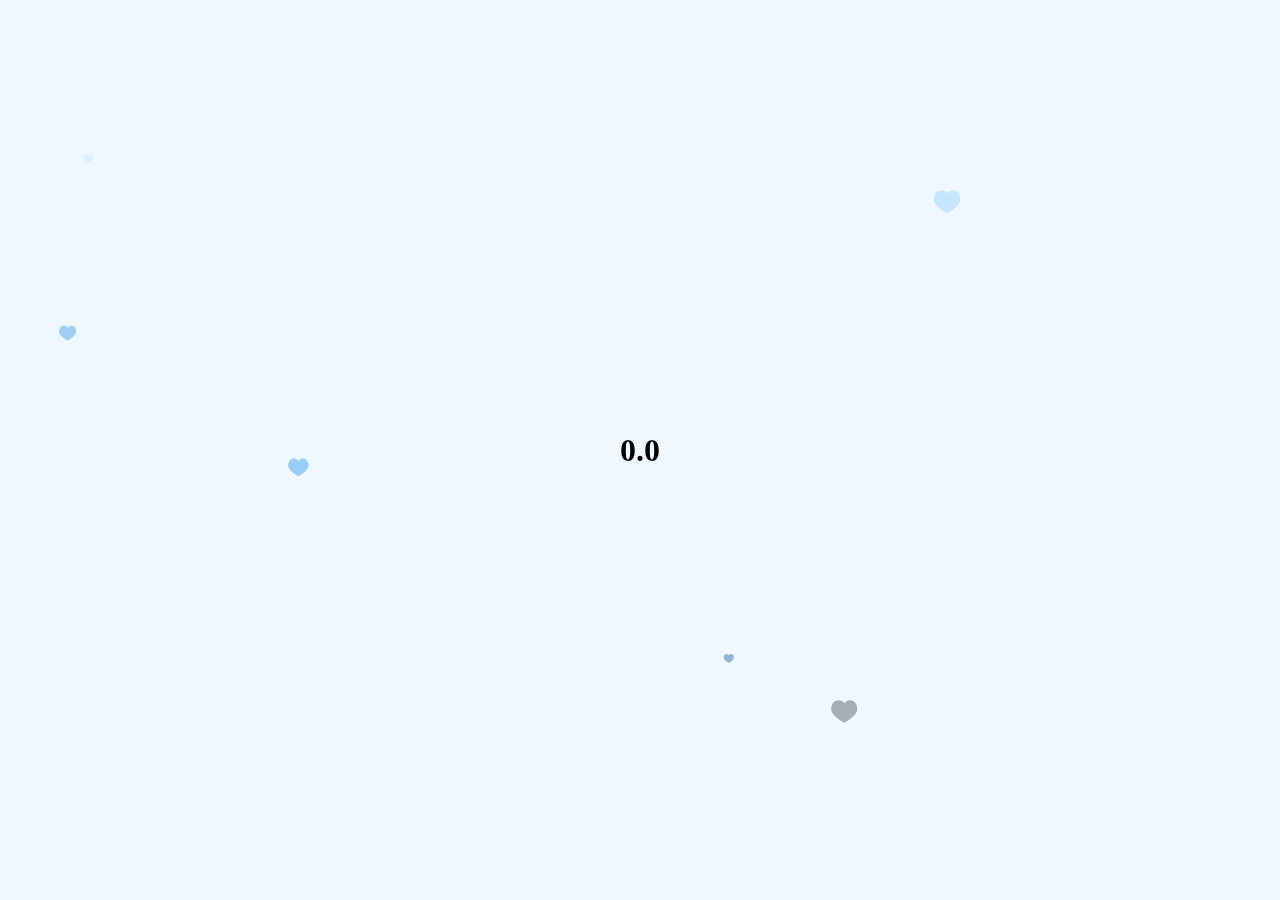
==== index.htm @ 3d2f3f4e "8.10" ====
<!DOCTYPE html PUBLIC "-//W3C//DTD XHTML 1.0 Transitional//EN" "http://www.w3.org/TR/xhtml1/DTD/xhtml1-transitional.dtd">
<html xmlns="http://www.w3.org/1999/xhtml"><head>
<meta name="viewport" content="width=device-width,height=device-height,initial-scale=1.0, minimum-scale=1.0, maximum-scale=1.0, user-scalable=no">
<meta http-equiv="Content-Type" content="text/html; charset=UTF-8">
<title>canvas</title>
<style type="text/css">
* { 
	margin:0; padding:0;
 }
body { 
	width:100%;
	height:100%;
	//background-color: #ffb3a7;
	overflow:hidden; 
}
#main{
	position: absolute;
	top: 50%;
	left: 50%;
	text-align: center;
	cursor: pointer;
	transform: translateX(-50%) translateY(-50%);
}
#main:hover{
	
}
@media (max-width: 768px) { 
	#main{
		width: 80%;
	}
}
</style>
<script src="js/jquery.js"></script>
<script type="text/javascript" src="js/canvas_bg.js"></script>
</head>
<body>
	<canvas id="c" style="position: absolute;z-index: -1;text-align: center;" width="100%" height="100vh"></canvas> 

	<div id="main"><h1>0.0</h1></div>


</body></html>
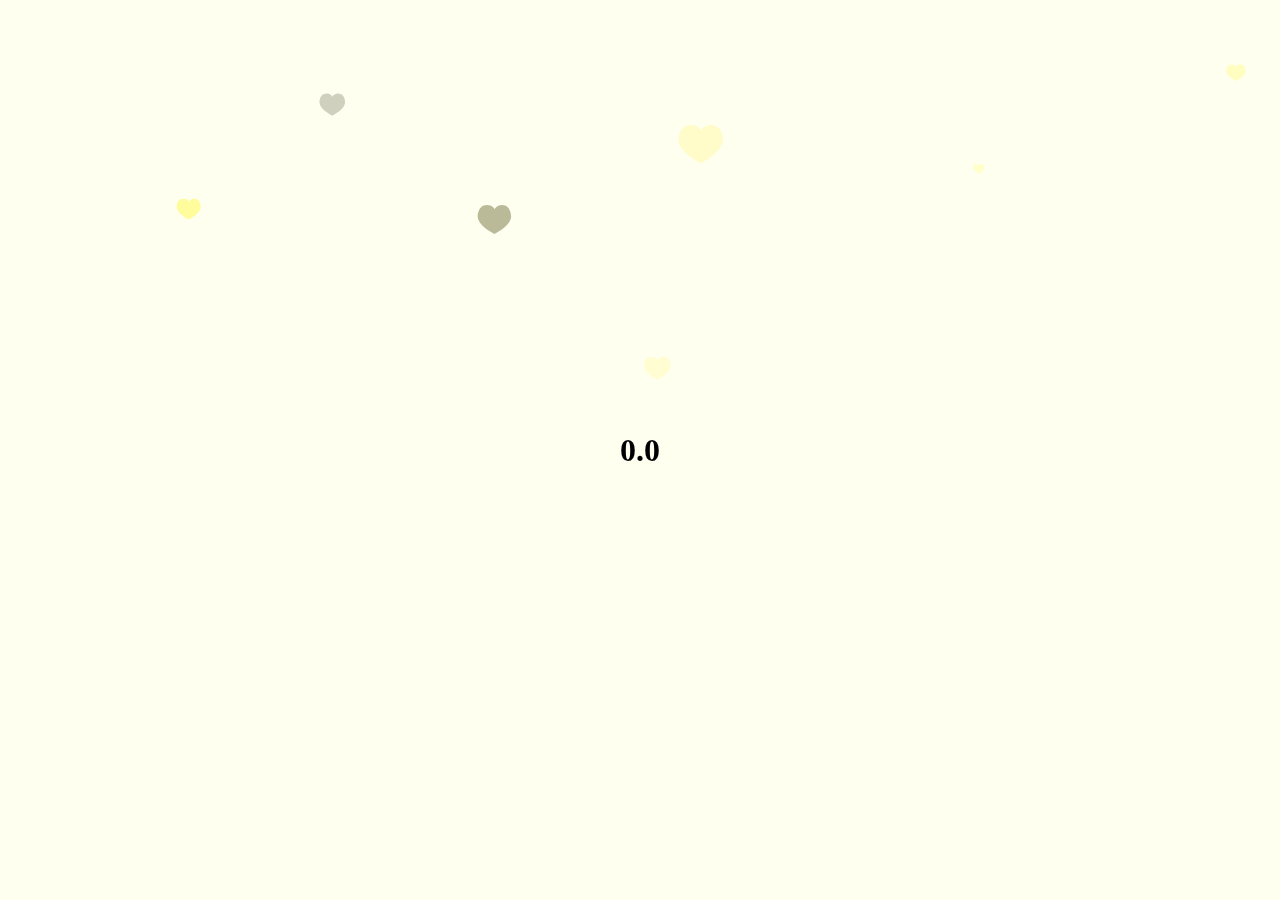
==== commit 089ea854: "Update index.htm" ====
--- a/index.htm
+++ b/index.htm
@@ -10,7 +10,6 @@
 body { 
 	width:100%;
 	height:100%;
-	//background-color: #ffb3a7;
 	overflow:hidden; 
 }
 #main{
@@ -39,4 +38,4 @@
 	<div id="main"><h1>0.0</h1></div>
 
 
-</body></html>+</body></html>
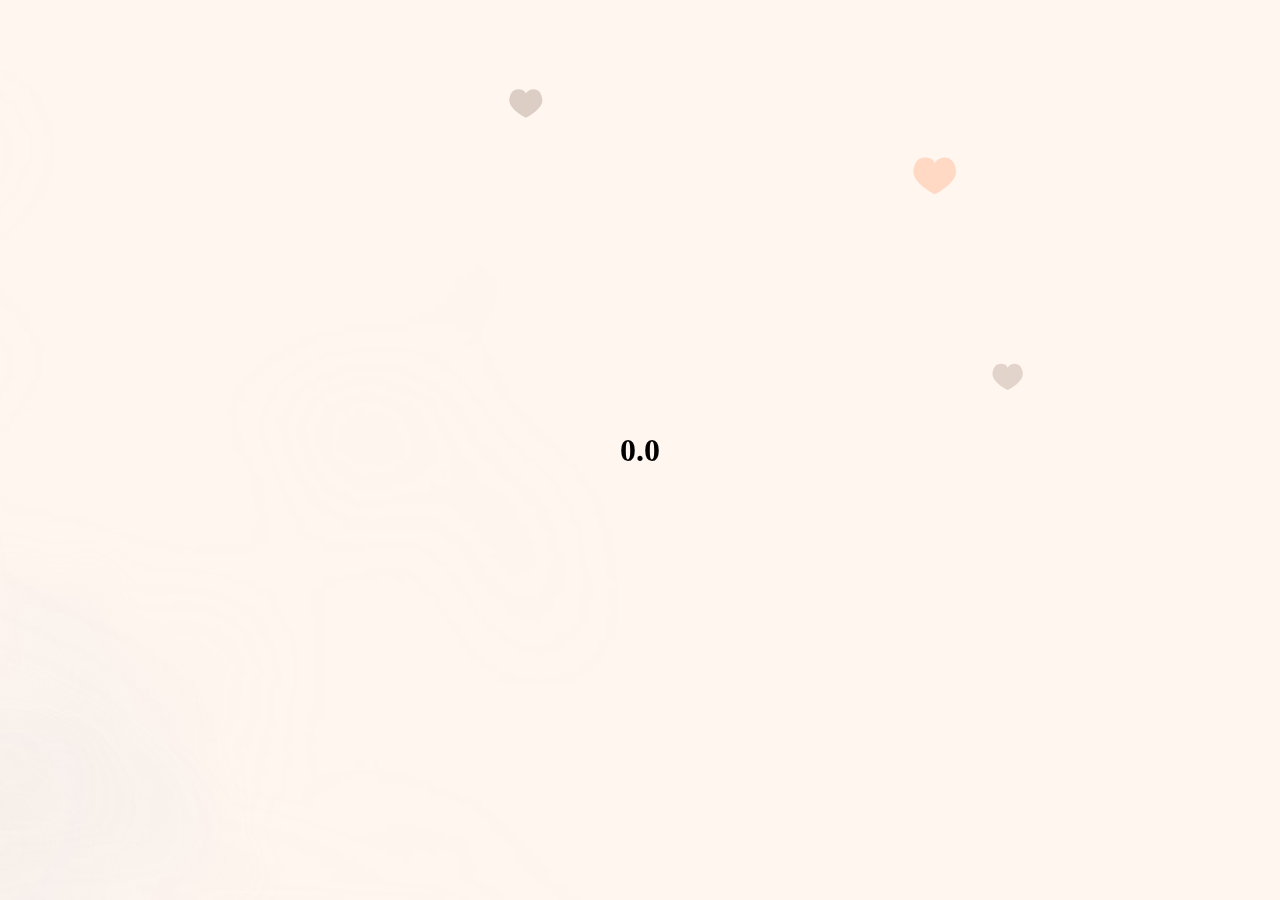
==== commit dc7757a6: "8-14" ====
--- a/index.htm
+++ b/index.htm
@@ -12,6 +12,26 @@
 	height:100%;
 	overflow:hidden; 
 }
+@-webkit-keyframes clouds {
+ 0% {
+  left:-150%;
+  bottom:0%
+ }
+ to {
+  left:150%;
+  bottom:-50%
+ }
+}
+@keyframes clouds {
+ 0% {
+  left:-150%;
+  bottom:0%
+ }
+ to {
+  left:150%;
+  bottom:-50%
+ }
+}
 #main{
 	position: absolute;
 	top: 50%;
@@ -20,13 +40,57 @@
 	cursor: pointer;
 	transform: translateX(-50%) translateY(-50%);
 }
-#main:hover{
-	
-}
+#main:hover{}
 @media (max-width: 768px) { 
 	#main{
 		width: 80%;
 	}
+}
+.bgCloud{
+	position: absolute;
+	top: 0;
+	left: 0;
+	z-index: 1000;
+	width: 100%;
+	height: 100vh;
+	overflow: hidden;
+}
+.bg-Cloud {
+    border: none;
+    height: auto;
+    opacity: .25;
+    width: auto;
+    position: absolute;
+    z-index: 10;
+    background-repeat: no-repeat;
+    background-size: contain;
+    left: -150%;
+    bottom: -80%;
+    padding: 10%;
+}
+.bg-Cloud .clouds1{
+    background: url(images/about_cloud_01.png) no-repeat;
+    background-size: 100%;
+	height: 150vh;
+	width: 200%;
+	-webkit-animation: clouds 10s infinite linear;
+	animation: clouds 10s infinite linear;
+}
+.bg-Cloud.clouds2 {
+    background: url(images/about_cloud_02.png) no-repeat;
+    background-size: 100%;
+    height: 150vh;
+    width: 200%;
+    -webkit-animation: clouds 10s infinite linear 1.5s;
+    animation: clouds 10s infinite linear 1.5s;
+}
+.bg-Cloud.clouds3 {
+    background: url(images/about_cloud_03.png) no-repeat;
+    background-size: 100%;
+    height: 150vh;
+    width: 200%;
+    -webkit-animation: clouds 10s infinite linear 5s;
+    animation: clouds 10s infinite linear 5s;
 }
 </style>
 <script src="js/jquery.js"></script>
@@ -36,6 +100,10 @@
 	<canvas id="c" style="position: absolute;z-index: -1;text-align: center;" width="100%" height="100vh"></canvas> 
 
 	<div id="main"><h1>0.0</h1></div>
+	<div class="bgCloud">
+		<div class="bg-Cloud clouds1"></div>
+		<div class="bg-Cloud clouds2"></div>
+		<div class="bg-Cloud clouds3"></div>
+	</div>
 
-
-</body></html>
+</body></html>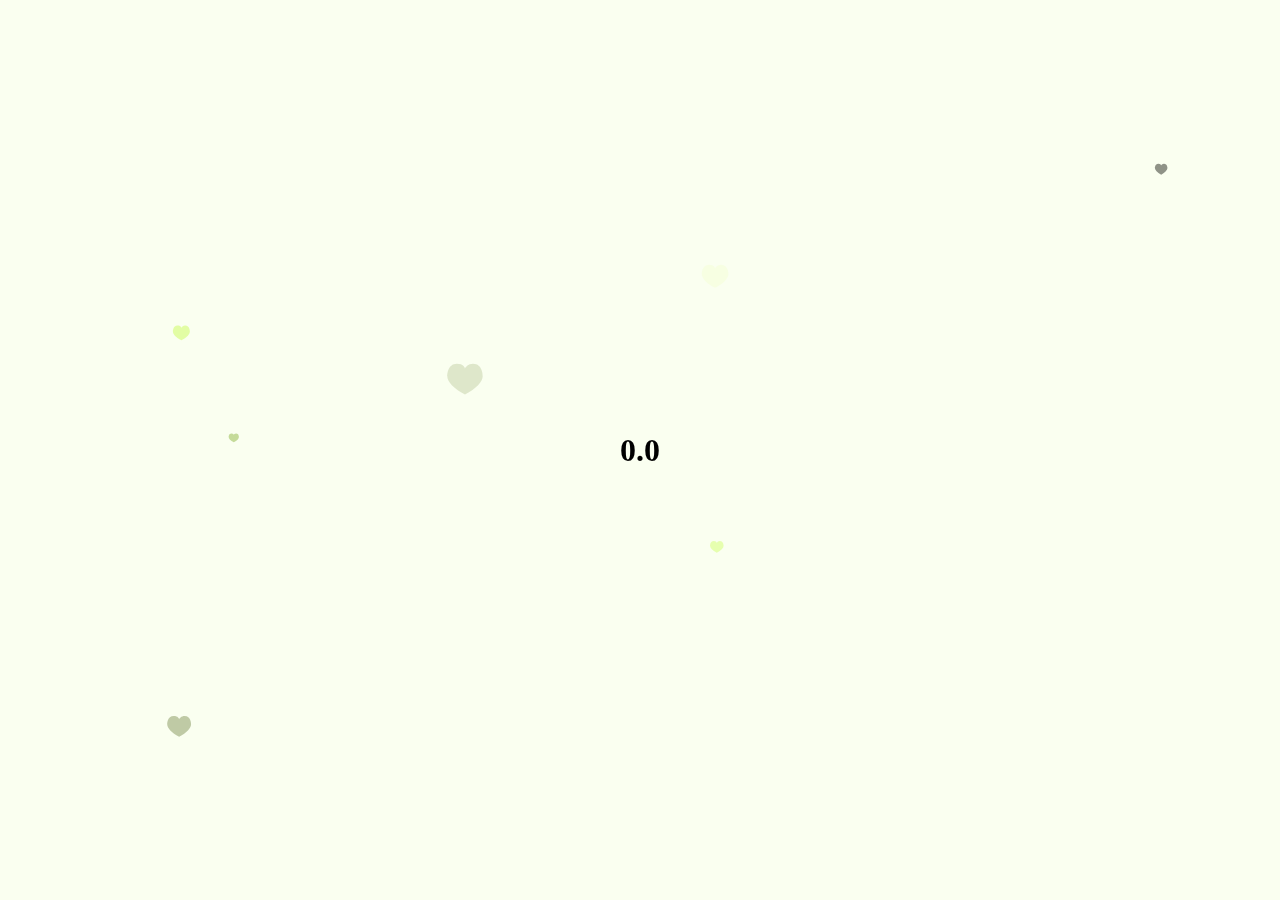
==== commit 269bd1b0: "8-14" ====
--- a/index.htm
+++ b/index.htm
@@ -11,26 +11,6 @@
 	width:100%;
 	height:100%;
 	overflow:hidden; 
-}
-@-webkit-keyframes clouds {
- 0% {
-  left:-150%;
-  bottom:0%
- }
- to {
-  left:150%;
-  bottom:-50%
- }
-}
-@keyframes clouds {
- 0% {
-  left:-150%;
-  bottom:0%
- }
- to {
-  left:150%;
-  bottom:-50%
- }
 }
 #main{
 	position: absolute;
@@ -46,52 +26,6 @@
 		width: 80%;
 	}
 }
-.bgCloud{
-	position: absolute;
-	top: 0;
-	left: 0;
-	z-index: 1000;
-	width: 100%;
-	height: 100vh;
-	overflow: hidden;
-}
-.bg-Cloud {
-    border: none;
-    height: auto;
-    opacity: .25;
-    width: auto;
-    position: absolute;
-    z-index: 10;
-    background-repeat: no-repeat;
-    background-size: contain;
-    left: -150%;
-    bottom: -80%;
-    padding: 10%;
-}
-.bg-Cloud .clouds1{
-    background: url(images/about_cloud_01.png) no-repeat;
-    background-size: 100%;
-	height: 150vh;
-	width: 200%;
-	-webkit-animation: clouds 10s infinite linear;
-	animation: clouds 10s infinite linear;
-}
-.bg-Cloud.clouds2 {
-    background: url(images/about_cloud_02.png) no-repeat;
-    background-size: 100%;
-    height: 150vh;
-    width: 200%;
-    -webkit-animation: clouds 10s infinite linear 1.5s;
-    animation: clouds 10s infinite linear 1.5s;
-}
-.bg-Cloud.clouds3 {
-    background: url(images/about_cloud_03.png) no-repeat;
-    background-size: 100%;
-    height: 150vh;
-    width: 200%;
-    -webkit-animation: clouds 10s infinite linear 5s;
-    animation: clouds 10s infinite linear 5s;
-}
 </style>
 <script src="js/jquery.js"></script>
 <script type="text/javascript" src="js/canvas_bg.js"></script>
@@ -100,10 +34,5 @@
 	<canvas id="c" style="position: absolute;z-index: -1;text-align: center;" width="100%" height="100vh"></canvas> 
 
 	<div id="main"><h1>0.0</h1></div>
-	<div class="bgCloud">
-		<div class="bg-Cloud clouds1"></div>
-		<div class="bg-Cloud clouds2"></div>
-		<div class="bg-Cloud clouds3"></div>
-	</div>
 
 </body></html>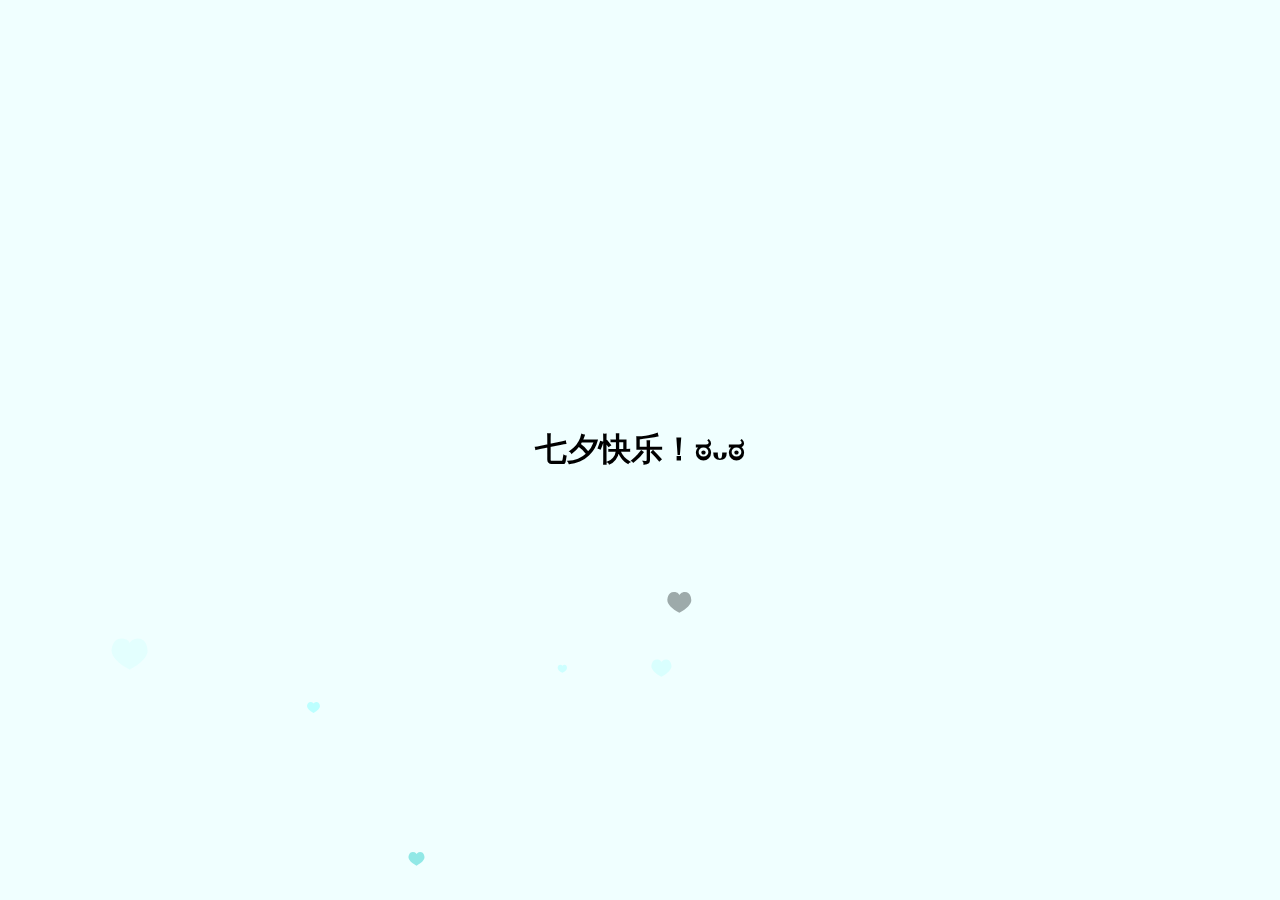
==== commit 09b6ed37: "Update index.htm" ====
--- a/index.htm
+++ b/index.htm
@@ -33,6 +33,6 @@
 <body>
 	<canvas id="c" style="position: absolute;z-index: -1;text-align: center;" width="100%" height="100vh"></canvas> 
 
-	<div id="main"><h1>0.0</h1></div>
+	<div id="main"><h1>七夕快乐！ಠᴗಠ</h1></div>
 
-</body></html>+</body></html>
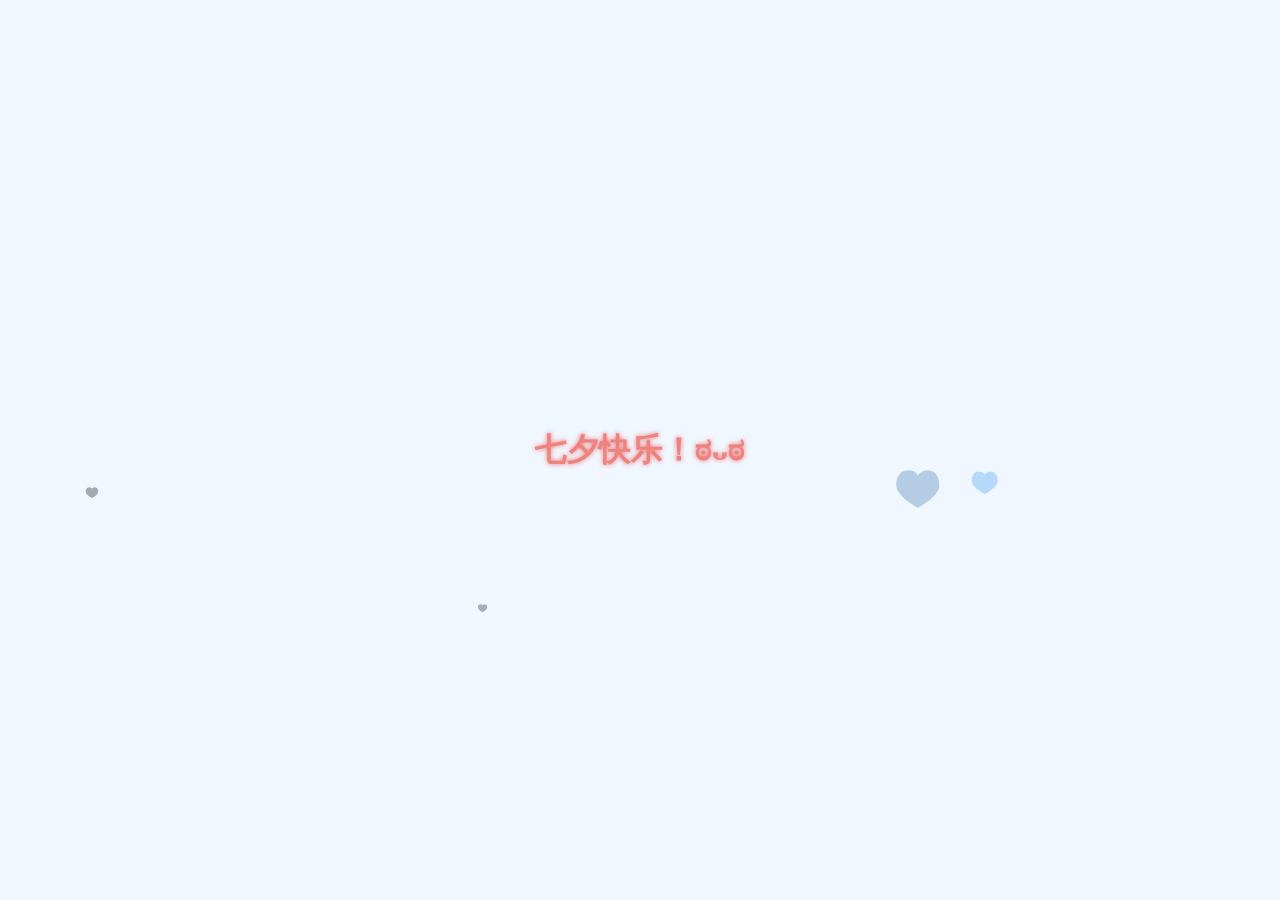
==== commit 280828c6: "Update index.htm" ====
--- a/index.htm
+++ b/index.htm
@@ -21,6 +21,10 @@
 	transform: translateX(-50%) translateY(-50%);
 }
 #main:hover{}
+#main h1{
+	color: #ee827c;
+	text-shadow: 0px 0px 5px #ec6d71;
+}
 @media (max-width: 768px) { 
 	#main{
 		width: 80%;
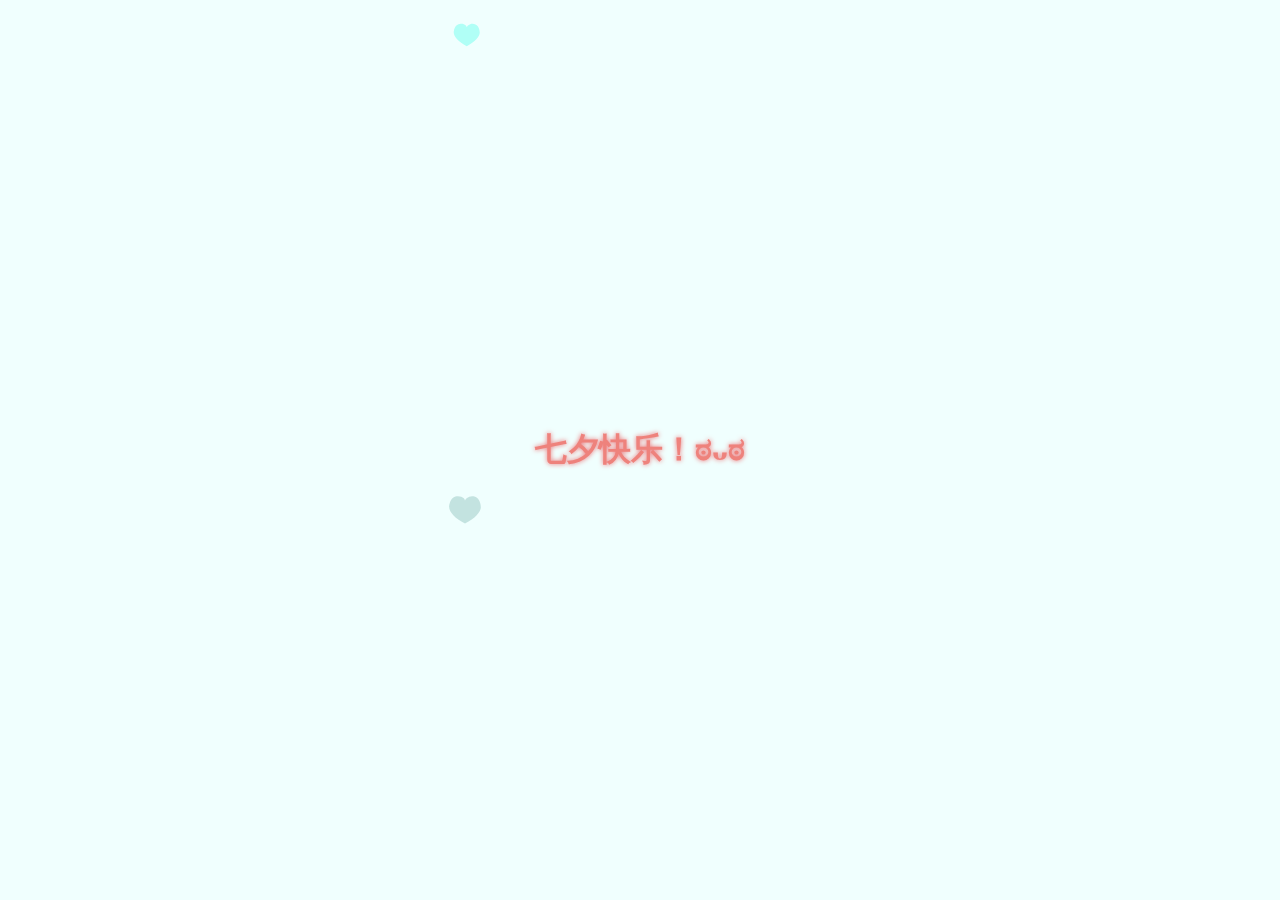
==== commit 2770e19f: "Update index.htm" ====
--- a/index.htm
+++ b/index.htm
@@ -2,7 +2,7 @@
 <html xmlns="http://www.w3.org/1999/xhtml"><head>
 <meta name="viewport" content="width=device-width,height=device-height,initial-scale=1.0, minimum-scale=1.0, maximum-scale=1.0, user-scalable=no">
 <meta http-equiv="Content-Type" content="text/html; charset=UTF-8">
-<title>canvas</title>
+<title>Demo</title>
 <style type="text/css">
 * { 
 	margin:0; padding:0;
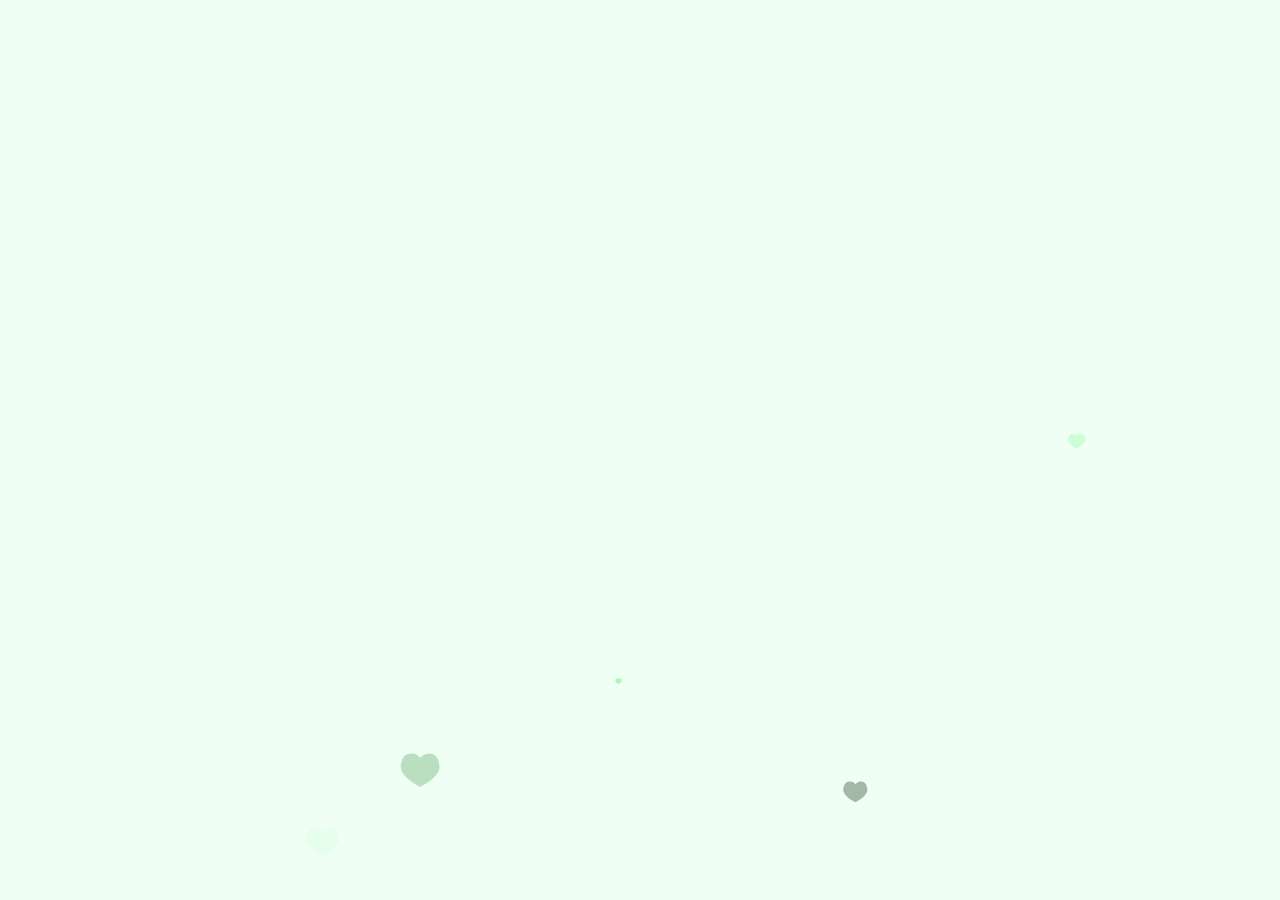
==== commit 983e9d70: "Update index.htm" ====
--- a/index.htm
+++ b/index.htm
@@ -37,6 +37,5 @@
 <body>
 	<canvas id="c" style="position: absolute;z-index: -1;text-align: center;" width="100%" height="100vh"></canvas> 
 
-	<div id="main"><h1>七夕快乐！ಠᴗಠ</h1></div>
 
 </body></html>
